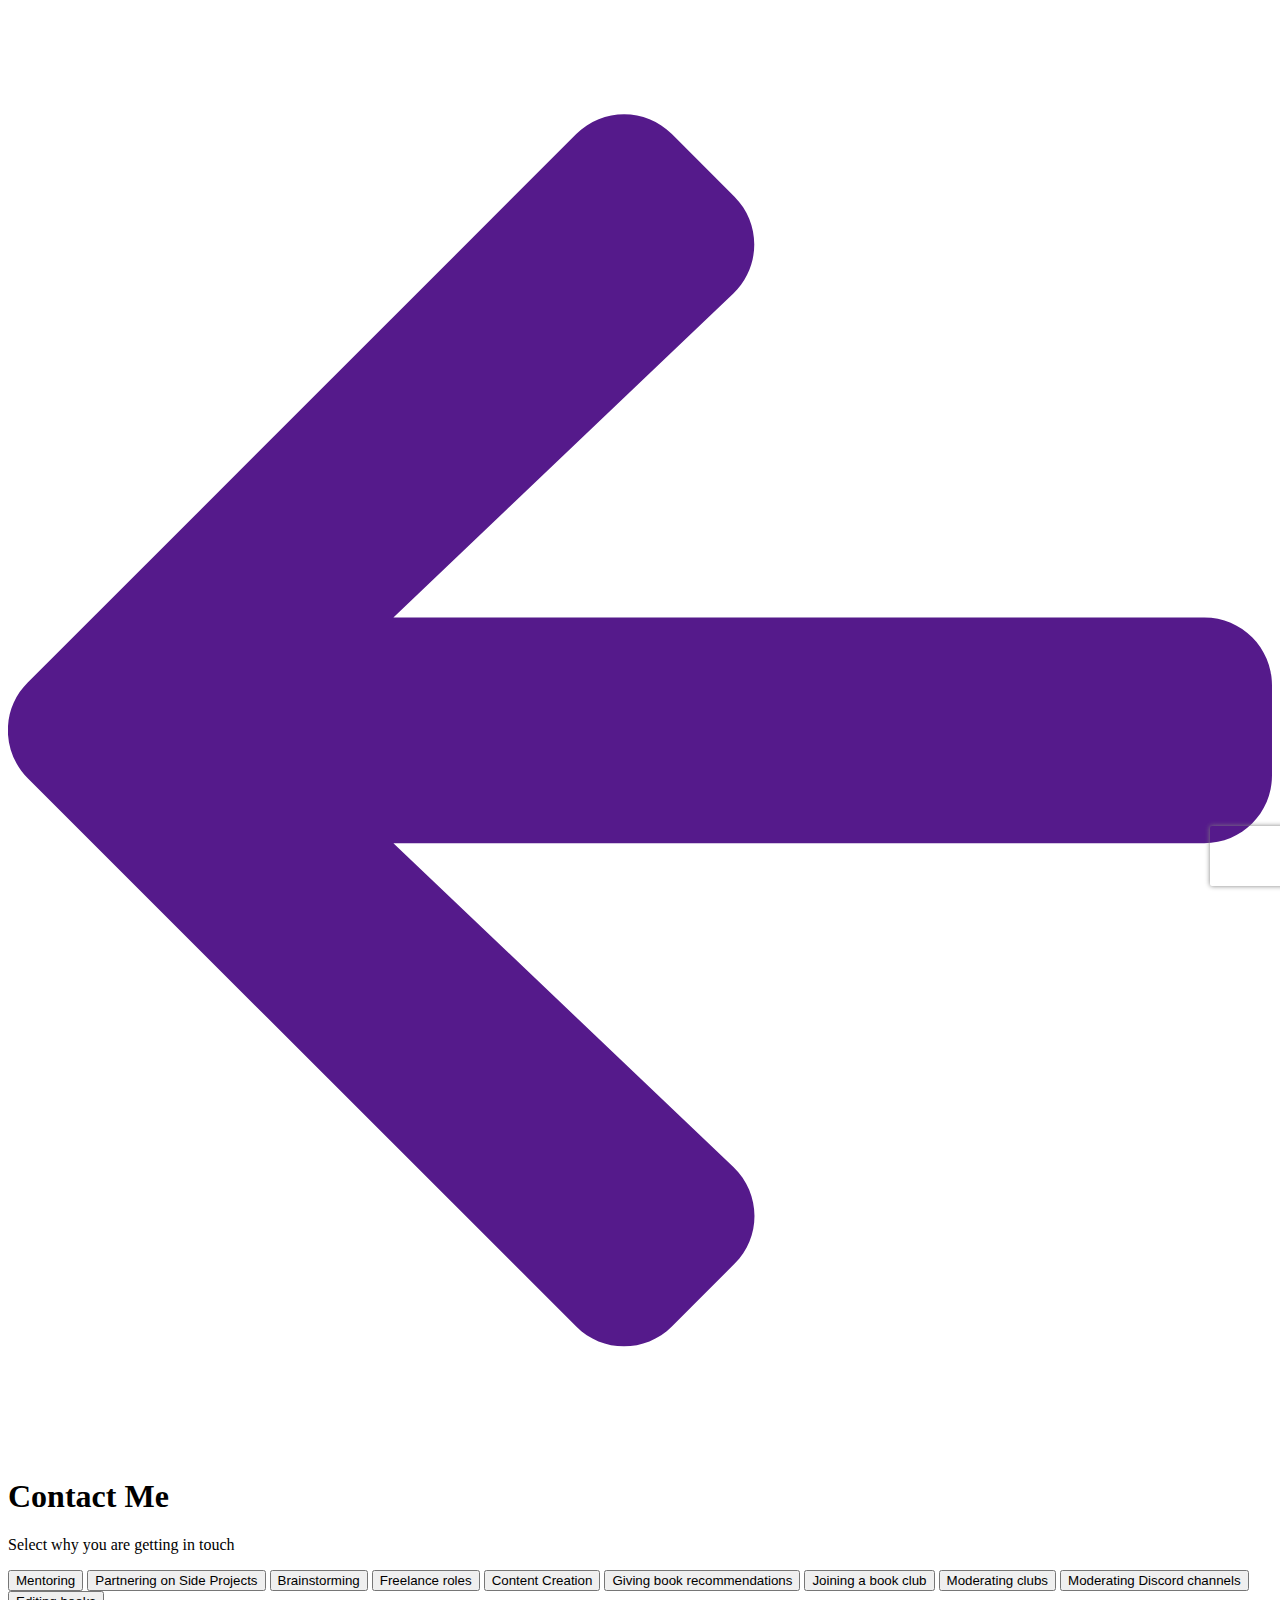
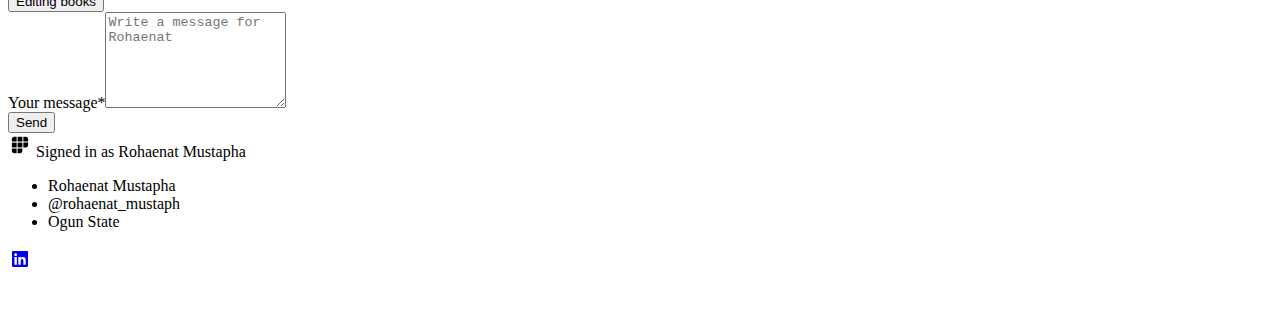
==== rohaenat_mustaph/contact.html @ 35881fc7 "contact page" ====
<!DOCTYPE html>
<html lang="en">
    <head>
        <meta charset="utf-8">
        <meta content="width=device-width, initial-scale=1" name="viewport">
        <meta property="og:type" content="website">
        <link rel="icon" type="image/x-icon" href="/resume_site_assignment/images/logo-dark.png">
        <meta content="summary_large_image" name="twitter:card">
        <title>Contact Me</title>
        <link rel="stylesheet" href="/resume_site_assignment/styles/styles.css">
        <link href="https://fonts.googleapis.com" rel="preconnect">
        <link rel="stylesheet" href="https://cdnjs.cloudflare.com/ajax/libs/font-awesome/4.7.0/css/font-awesome.min.css">
        <link href="https://fonts.gstatic.com" rel="preconnect" crossorigin="anonymous">
        <link rel="stylesheet" href="https://fonts.googleapis.com/css?family=Montserrat:100,100italic,200,200italic,300,300italic,400,400italic,500,500italic,600,600italic,700,700italic,800,800italic,900,900italic%7CEB+Garamond:regular%7CSource+Sans+Pro:200,300,regular,600,700,900" media="all">
    </head>

    <body class="identity-body --template-the-o-g-profile --color-scheme-wireframe tw-bg-template-background" data-controller="profile-hover-card prevent-frames-reloading toast-insertion navbar-notifications facebook-sdk font-loader timezone-cookie scroll-to-top-button message-to-event-handler" data-font-loader-fonts-value="{&quot;Sohne&quot;:[400,600,700,800]}" data-navbar-notifications-profile-id-value="bff657f1-2855-48f8-ad65-473f90f0e8d1" data-profile-edit-modal-enable-modal-toggle-value="true" data-navbar-notifications-hide-icon-class="d-none" data-toast-insertion-toast-text-class="toast-text" data-scroll-to-top-button-show-button-class="btn-scroll-top-visible"><img height="1" width="1" style="display:none;" alt="" src="https://px.ads.linkedin.com/collect/?pid=3969738&amp;fmt=gif"> 
        <!-- twitter -->
        <script src="//static.ads-twitter.com/oct.js" type="text/javascript"></script>
        <!-- facebook -->
        <script>
          !function(f,b,e,v,n,t,s)
          {if(f.fbq)return;n=f.fbq=function(){n.callMethod?
          n.callMethod.apply(n,arguments):n.queue.push(arguments)};
          if(!f._fbq)f._fbq=n;n.push=n;n.loaded=!0;n.version='2.0';
          n.queue=[];t=b.createElement(e);t.async=!0;
          t.src=v;s=b.getElementsByTagName(e)[0];
          s.parentNode.insertBefore(t,s)}(window, document,'script',
          'https://connect.facebook.net/en_US/fbevents.js');
          fbq('init', '799943084471124');
          fbq('track', 'PageView');
        </script>
        <noscript>
            <img height="1" width="1" style="display:none" src="https://www.facebook.com/tr?id=799943084471124&amp;ev=PageView&amp;noscript=1">
        </noscript>
              <script>
            window.fbAsyncInit = function() {
              FB.init({
                appId            : 3091356407778894,
                autoLogAppEvents : true,
                xfbml            : true,
                version          : 'v12.0'
              });
            };
          </script>
        <script async="" defer="" crossorigin="anonymous" src="https://connect.facebook.net/en_US/sdk.js"></script>
          <turbo-cable-stream-source __unsafe__="false" channel="Turbo::StreamsChannel" signed-stream-name="ImU3YWM2YTIyLTVjYWItNDgxMS1hMDA0LWI0YWViMThjZjBlNTpuYXZiYXIi--76c8af2584e6554981471261492ec29c8b6002208ac1984cd438764115b29a39"></turbo-cable-stream-source>
              <div></div>
    
        <div id="profile_hover_card" class="popover-profile-card-container" data-profile-hover-card-target="container"></div>
    
          <div class="fab-container">
          </div>
        <main class="w-100" role="main" id="main-content" data-test="main-content">
            <nav class="navbar py-3 py-lg-5"></nav>
    
    <div class="identity__page-container --the-o-g-profile --constrained">
      <div class="identity-generic-sections">
        <a data-controller="back-button" data-action="click->back-button#navigateBack" data-back-button-fallback-url-value="/rohaenat_mustaph" class="width-fit-content tw-text-template-text d-flex align-items-center pill-border-radius p-2 hover:tw-bg-template-stroke-opacity-30 ml-n2" href="">
      <svg xmlns="http://www.w3.org/2000/svg" viewBox="0 0 448 512" fill="currentColor" class="tw-text-template-text pw-icon pw-icon-arrow-left"><!-- Font Awesome Pro 5.15.4 by @fontawesome - https://fontawesome.com License - https://fontawesome.com/license (Commercial License) --><path d="M257.5 445.1l-22.2 22.2c-9.4 9.4-24.6 9.4-33.9 0L7 273c-9.4-9.4-9.4-24.6 0-33.9L201.4 44.7c9.4-9.4 24.6-9.4 33.9 0l22.2 22.2c9.5 9.5 9.3 25-.4 34.3L136.6 216H424c13.3 0 24 10.7 24 24v32c0 13.3-10.7 24-24 24H136.6l120.5 114.8c9.8 9.3 10 24.8.4 34.3z"></path></svg>
    </a>
        <h1 class="my-5 tw-text-template-text">
      Contact Me
    </h1>
    <turbo-frame id="contact-form">
      <form data-controller="recaptcha" data-recaptcha-target="form" data-recaptcha-site-key-value="6Lfb0wcpAAAAAIRlBBdp3NlGTB_tpWEZ2rZpcPkA" data-recaptcha-action-value="contact" class="simple_form new_contact_form" id="new_contact_form" novalidate="novalidate" action="/rohaenat_mustaph/contact" accept-charset="UTF-8" method="post"><input type="hidden" name="authenticity_token" value="6ZTcABSU-KZUMBUnSZwuxa8uGCRasybHtVB1tR6JLLo_wuEL4s2DadBlQo7sYF6UJQo005c7zNBVqwf1uD6Tkg" autocomplete="off">
        <div class="mb-6">
          <p class="tw-text-template-text mb-2.5">Select why you are getting in touch</p>
          <div data-controller="choice-selection" data-choice-selection-active-classes-value="tw-bg-template-lead tw-text-template-text-inverse" data-choice-selection-inactive-classes-value="tw-text-template-text tw-bg-template-stroke-opacity-30">
      <input type="hidden" name="contact_form[contact_category_id]" id="contact_form_contact_category_id" data-choice-selection-target="choiceIdInput" autocomplete="off">
      <div class="d-flex flex-wrap grid-gap-2 w-full">
          <button name="button" type="button" data-id="16" data-value="Mentoring" data-action="choice-selection#onPress " data-choice-selection-target="button" class="w-full btn btn-pill btn-outline-stoke font-bold tw-text-template-text tw-bg-template-stroke-opacity-30 hover:tw-bg-template-stroke">Mentoring</button>
          <button name="button" type="button" data-id="20" data-value="Partnering on Side Projects" data-action="choice-selection#onPress " data-choice-selection-target="button" class="w-full btn btn-pill btn-outline-stoke font-bold tw-text-template-text tw-bg-template-stroke-opacity-30 hover:tw-bg-template-stroke">Partnering on Side Projects</button>
          <button name="button" type="button" data-id="26" data-value="Brainstorming" data-action="choice-selection#onPress " data-choice-selection-target="button" class="w-full btn btn-pill btn-outline-stoke font-bold tw-text-template-text tw-bg-template-stroke-opacity-30 hover:tw-bg-template-stroke">Brainstorming</button>
          <button name="button" type="button" data-id="25" data-value="Freelance roles" data-action="choice-selection#onPress " data-choice-selection-target="button" class="w-full btn btn-pill btn-outline-stoke font-bold tw-text-template-text tw-bg-template-stroke-opacity-30 hover:tw-bg-template-stroke">Freelance roles</button>
          <button name="button" type="button" data-id="24" data-value="Content Creation" data-action="choice-selection#onPress " data-choice-selection-target="button" class="w-full btn btn-pill btn-outline-stoke font-bold tw-text-template-text tw-bg-template-stroke-opacity-30 hover:tw-bg-template-stroke">Content Creation</button>
          <button name="button" type="button" data-id="161" data-value="Giving book recommendations" data-action="choice-selection#onPress " data-choice-selection-target="button" class="w-full btn btn-pill btn-outline-stoke font-bold tw-text-template-text tw-bg-template-stroke-opacity-30 hover:tw-bg-template-stroke">Giving book recommendations</button>
          <button name="button" type="button" data-id="180" data-value="Joining a book club" data-action="choice-selection#onPress " data-choice-selection-target="button" class="w-full btn btn-pill btn-outline-stoke font-bold tw-text-template-text tw-bg-template-stroke-opacity-30 hover:tw-bg-template-stroke">Joining a book club</button>
          <button name="button" type="button" data-id="193" data-value="Moderating clubs" data-action="choice-selection#onPress " data-choice-selection-target="button" class="w-full btn btn-pill btn-outline-stoke font-bold tw-text-template-text tw-bg-template-stroke-opacity-30 hover:tw-bg-template-stroke">Moderating clubs</button>
          <button name="button" type="button" data-id="113" data-value="Moderating Discord channels" data-action="choice-selection#onPress " data-choice-selection-target="button" class="w-full btn btn-pill btn-outline-stoke font-bold tw-text-template-text tw-bg-template-stroke-opacity-30 hover:tw-bg-template-stroke">Moderating Discord channels</button>
          <button name="button" type="button" data-id="158" data-value="Editing books" data-action="choice-selection#onPress " data-choice-selection-target="button" class="w-full btn btn-pill btn-outline-stoke font-bold tw-text-template-text tw-bg-template-stroke-opacity-30 hover:tw-bg-template-stroke">Editing books</button>
      </div>
    </div>
    
        </div>
        <div class="form-group">
          <div class="form-group text required contact_form_message"><label class="caption-1 text-muted text required" for="contact_form_message">Your message*</label><textarea class="form-control text required" rows="6" placeholder="Write a message for Rohaenat" type="email" enterkeyhint="next" data-controller=" enter-key" data-enter-key-action-value="next" name="contact_form[message]" id="contact_form_message"></textarea></div>
        </div>
        <div class="tw-flex tw-items-center">
          <input type="submit" name="commit" value="Send" class="btn btn-large btn-pill text-nowrap tw-bg-template-lead tw-text-template-background hover:tw-bg-template-lead-dark" form_submission_target="submit" data-recaptcha-target="submit" data-action="click->recaptcha#submitForm" data-disable-with="Send">
            <div class="tw-ml-4 tw-text-template-text-opacity-50 tw-flex tw-items-center">
              <svg xmlns="http://www.w3.org/2000/svg" width="24" height="24" viewBox="0 0 24 24" fill="none" class="svg tw-w-8">
    <path d="M9.61328 3.76758H14.3862V8.54053H9.61328V3.76758Z" fill="currentColor"></path>
    <path d="M15.3613 3.76758H17.7478C19.0658 3.76758 20.1343 4.83604 20.1343 6.15405V8.54053H15.3613V3.76758Z" fill="currentColor"></path>
    <path d="M9.61328 9.61328H14.3862V14.3862H9.61328V9.61328Z" fill="currentColor"></path>
    <path d="M9.61328 15.4595H14.3862V17.8459C14.3862 19.164 13.3178 20.2324 11.9998 20.2324H9.61328V15.4595Z" fill="currentColor"></path>
    <path d="M15.3613 9.61328H20.1343V11.9998C20.1343 13.3178 19.0658 14.3862 17.7478 14.3862H15.3613V9.61328Z" fill="currentColor"></path>
    <path d="M3.86523 9.61328H8.63818V14.3862H3.86523V9.61328Z" fill="currentColor"></path>
    <path d="M3.86523 15.4595H8.63818V20.2324H6.25171C4.93369 20.2324 3.86523 19.164 3.86523 17.8459V15.4595Z" fill="currentColor"></path>
    <path d="M3.86523 6.15405C3.86523 4.83604 4.93369 3.76758 6.25171 3.76758H8.63818V8.54053H3.86523V6.15405Z" fill="currentColor"></path>
    </svg>
    
              Signed in as Rohaenat Mustapha
            </div>
        </div>
    </form></turbo-frame>
      </div>
    </div>
    <footer class="mw-800px w-100 position-absolute b-0 px-4 px-lg-0 horizontal-centered ">
      <div class="d-flex flex-column flex-sm-row justify-content-between tw-border-t tw-border-template-stroke py-3 align-items-center">
        <div class="identity-footer-section-wrapper identity-profile-details-section identity-profile-details-2897982-section  ">
      <div class="">
        
            <ul class="list-inline subtitle-2 mb-0 mx-auto mx-sm-0">
              <li class="list-inline-item d-inline caption-2 tw-text-template-text">Rohaenat Mustapha</li>
              <li class="list-inline-item d-inline caption-2 tw-text-template-text">@rohaenat_mustaph</li>
                <li class="list-inline-item d-inline caption-2 tw-text-template-text">Ogun State</li>
            </ul>
    
      </div>
    </div>
    
          <div class="identity-footer-section-wrapper identity-profile-social-links-section identity-profile-social-links-2897989-section  ">
      <div class="">
        
              <div class="d-flex flex-wrap justify-content-center justify-content-sm-end caption-2">
                
    
    <a class="icon-button hover:tw-bg-template-stroke-opacity-30" id="social-link-101307" alt="linkedin.com" target="_blank" data-toggle="tooltip" data-placement="top" data-title="linkedin.com" rel="nofollow" href="https://www.linkedin.com/in/rohaenat-mustapha-897020269/">
      <svg xmlns="http://www.w3.org/2000/svg" width="24px" height="24px" viewBox="0 0 24 24" fill="none" class="tw-text-template-secondary">
    <path d="M18.8571 4H5.13929C4.51071 4 4 4.51786 4 5.15357V18.8464C4 19.4821 4.51071 20 5.13929 20H18.8571C19.4857 20 20 19.4821 20 18.8464V5.15357C20 4.51786 19.4857 4 18.8571 4ZM8.83571 17.7143H6.46429V10.0786H8.83928V17.7143H8.83571ZM7.65 9.03571C6.88929 9.03571 6.275 8.41786 6.275 7.66071C6.275 6.90357 6.88929 6.28571 7.65 6.28571C8.40714 6.28571 9.025 6.90357 9.025 7.66071C9.025 8.42143 8.41071 9.03571 7.65 9.03571ZM17.725 17.7143H15.3536V14C15.3536 13.1143 15.3357 11.975 14.1214 11.975C12.8857 11.975 12.6964 12.9393 12.6964 13.9357V17.7143H10.325V10.0786H12.6V11.1214H12.6321C12.95 10.5214 13.725 9.88929 14.8786 9.88929C17.2786 9.88929 17.725 11.4714 17.725 13.5286V17.7143Z" fill="currentColor"></path>
    </svg>
    
    </a>
    
              </div>
    
      </div>
    </div>
      </div>
    </footer>
    
    
    </main>
        
        <turbo-frame data-controller="turbo-frame-modal" id="modal_container"></turbo-frame>
    
    
    
          <turbo-cable-stream-source __unsafe__="false" channel="Turbo::StreamsChannel" signed-stream-name="IloybGtPaTh2Y0c5c2VYZHZjbXN2VlhObGNpOHpNekl3TVRrOnRvYXN0cyI=--0d317af78145b48fa22e3a85fee5b842dd1354a932699dd45bc971b83330fedf"></turbo-cable-stream-source>
    
          <turbo-frame id="toasts">
            <ul class="toast-container list-unstyled text-center px-3" id="toasts-container" data-controller="toasts" data-toast-insertion-target="container"></ul>
    </turbo-frame>    <div class="d-none">
          <li class="mb-2" data-toast-insertion-target="template">
            
    <div class="toast bg-notice mb-2 hide" data-autohide="true" data-delay="2500" data-animation="false" data-test="toast" aria-live="assertive" aria-atomic="true">
      <div class="toast-header text-white" data-dismiss="toast" aria-label="Close">
        <div class="toast-text"></div>
      </div>
    </div>
    </li></div>    
    <div data-controller="client-events"></div>
    
    
    <div data-controller="action-on-event" data-action="message-to-event-handler:close-modal@window->action-on-event#closeModal">
    </div>
    
    <div>
        <div class="grecaptcha-badge" data-style="bottomright" style="width: 256px; height: 60px; display: block; transition: right 0.3s ease 0s; position: fixed; bottom: 14px; right: -186px; box-shadow: gray 0px 0px 5px; border-radius: 2px; overflow: hidden;"><div class="grecaptcha-logo">
            <iframe title="reCAPTCHA" width="256" height="60" role="presentation" name="a-r9n1hftv1r32" frameborder="0" scrolling="no" sandbox="allow-forms allow-popups allow-same-origin allow-scripts allow-top-navigation allow-modals allow-popups-to-escape-sandbox allow-storage-access-by-user-activation" src="https://www.google.com/recaptcha/enterprise/anchor?ar=1&amp;k=6Lfb0wcpAAAAAIRlBBdp3NlGTB_tpWEZ2rZpcPkA&amp;co=aHR0cHM6Ly93d3cucG9seXdvcmsuY29tOjQ0Mw..&amp;hl=en&amp;v=yiNW3R9jkyLVP5-EEZLDzUtA&amp;size=invisible&amp;cb=ejm02vasqkgi">

            </iframe>
        </div>
        <div class="grecaptcha-error"></div>
        <textarea id="g-recaptcha-response-100000" name="g-recaptcha-response" class="g-recaptcha-response" style="width: 250px; height: 40px; border: 1px solid rgb(193, 193, 193); margin: 10px 25px; padding: 0px; resize: none; display: none;">
        </textarea>
    </div>
    <iframe style="display: none;">
    </iframe>
</div>
</body>
</html>
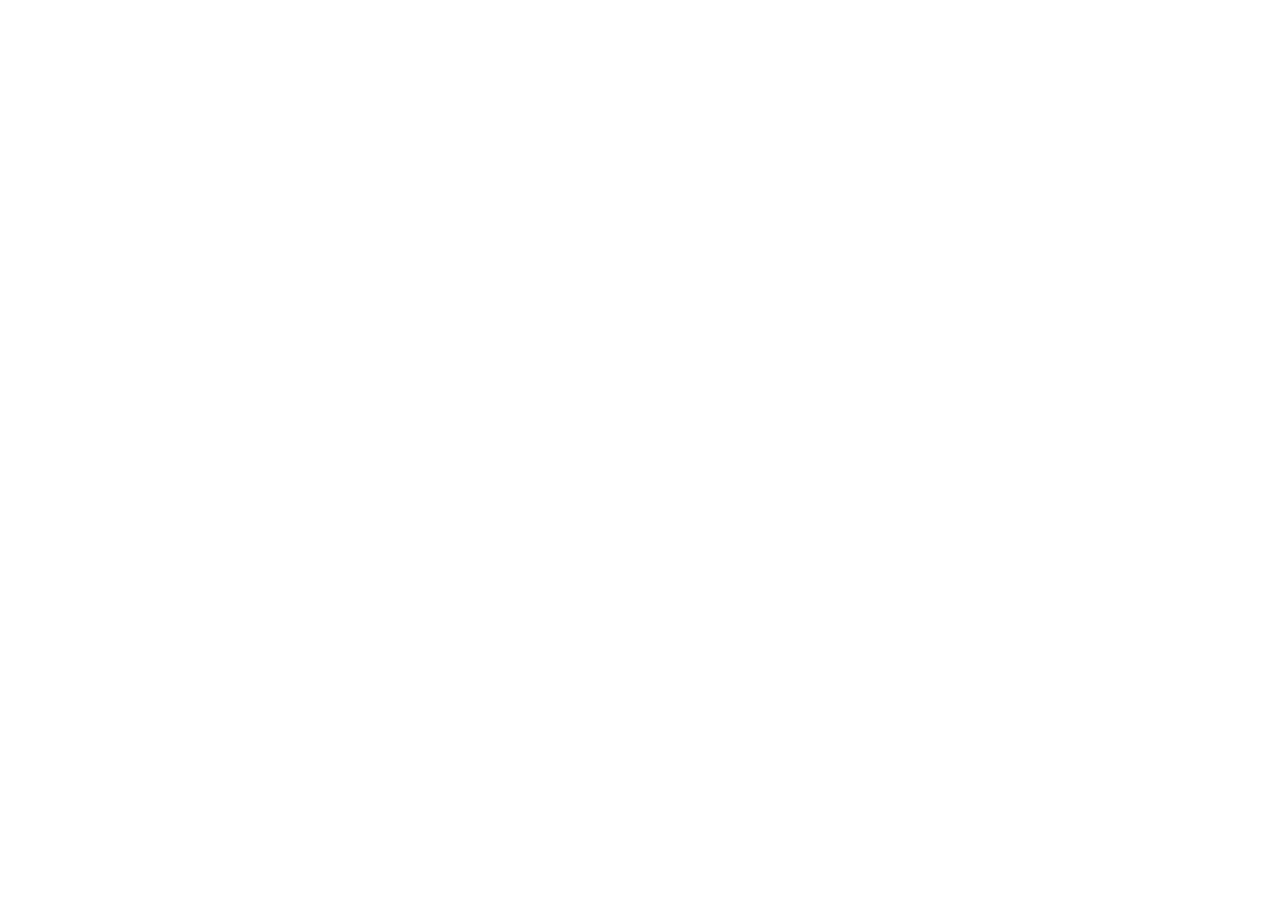
==== commit cfeaabc8: "contact page" ====
--- a/rohaenat_mustaph/contact.html
+++ b/rohaenat_mustaph/contact.html
@@ -14,170 +14,7 @@
         <link rel="stylesheet" href="https://fonts.googleapis.com/css?family=Montserrat:100,100italic,200,200italic,300,300italic,400,400italic,500,500italic,600,600italic,700,700italic,800,800italic,900,900italic%7CEB+Garamond:regular%7CSource+Sans+Pro:200,300,regular,600,700,900" media="all">
     </head>
 
-    <body class="identity-body --template-the-o-g-profile --color-scheme-wireframe tw-bg-template-background" data-controller="profile-hover-card prevent-frames-reloading toast-insertion navbar-notifications facebook-sdk font-loader timezone-cookie scroll-to-top-button message-to-event-handler" data-font-loader-fonts-value="{&quot;Sohne&quot;:[400,600,700,800]}" data-navbar-notifications-profile-id-value="bff657f1-2855-48f8-ad65-473f90f0e8d1" data-profile-edit-modal-enable-modal-toggle-value="true" data-navbar-notifications-hide-icon-class="d-none" data-toast-insertion-toast-text-class="toast-text" data-scroll-to-top-button-show-button-class="btn-scroll-top-visible"><img height="1" width="1" style="display:none;" alt="" src="https://px.ads.linkedin.com/collect/?pid=3969738&amp;fmt=gif"> 
-        <!-- twitter -->
-        <script src="//static.ads-twitter.com/oct.js" type="text/javascript"></script>
-        <!-- facebook -->
-        <script>
-          !function(f,b,e,v,n,t,s)
-          {if(f.fbq)return;n=f.fbq=function(){n.callMethod?
-          n.callMethod.apply(n,arguments):n.queue.push(arguments)};
-          if(!f._fbq)f._fbq=n;n.push=n;n.loaded=!0;n.version='2.0';
-          n.queue=[];t=b.createElement(e);t.async=!0;
-          t.src=v;s=b.getElementsByTagName(e)[0];
-          s.parentNode.insertBefore(t,s)}(window, document,'script',
-          'https://connect.facebook.net/en_US/fbevents.js');
-          fbq('init', '799943084471124');
-          fbq('track', 'PageView');
-        </script>
-        <noscript>
-            <img height="1" width="1" style="display:none" src="https://www.facebook.com/tr?id=799943084471124&amp;ev=PageView&amp;noscript=1">
-        </noscript>
-              <script>
-            window.fbAsyncInit = function() {
-              FB.init({
-                appId            : 3091356407778894,
-                autoLogAppEvents : true,
-                xfbml            : true,
-                version          : 'v12.0'
-              });
-            };
-          </script>
-        <script async="" defer="" crossorigin="anonymous" src="https://connect.facebook.net/en_US/sdk.js"></script>
-          <turbo-cable-stream-source __unsafe__="false" channel="Turbo::StreamsChannel" signed-stream-name="ImU3YWM2YTIyLTVjYWItNDgxMS1hMDA0LWI0YWViMThjZjBlNTpuYXZiYXIi--76c8af2584e6554981471261492ec29c8b6002208ac1984cd438764115b29a39"></turbo-cable-stream-source>
-              <div></div>
-    
-        <div id="profile_hover_card" class="popover-profile-card-container" data-profile-hover-card-target="container"></div>
-    
-          <div class="fab-container">
-          </div>
-        <main class="w-100" role="main" id="main-content" data-test="main-content">
-            <nav class="navbar py-3 py-lg-5"></nav>
-    
-    <div class="identity__page-container --the-o-g-profile --constrained">
-      <div class="identity-generic-sections">
-        <a data-controller="back-button" data-action="click->back-button#navigateBack" data-back-button-fallback-url-value="/rohaenat_mustaph" class="width-fit-content tw-text-template-text d-flex align-items-center pill-border-radius p-2 hover:tw-bg-template-stroke-opacity-30 ml-n2" href="">
-      <svg xmlns="http://www.w3.org/2000/svg" viewBox="0 0 448 512" fill="currentColor" class="tw-text-template-text pw-icon pw-icon-arrow-left"><!-- Font Awesome Pro 5.15.4 by @fontawesome - https://fontawesome.com License - https://fontawesome.com/license (Commercial License) --><path d="M257.5 445.1l-22.2 22.2c-9.4 9.4-24.6 9.4-33.9 0L7 273c-9.4-9.4-9.4-24.6 0-33.9L201.4 44.7c9.4-9.4 24.6-9.4 33.9 0l22.2 22.2c9.5 9.5 9.3 25-.4 34.3L136.6 216H424c13.3 0 24 10.7 24 24v32c0 13.3-10.7 24-24 24H136.6l120.5 114.8c9.8 9.3 10 24.8.4 34.3z"></path></svg>
-    </a>
-        <h1 class="my-5 tw-text-template-text">
-      Contact Me
-    </h1>
-    <turbo-frame id="contact-form">
-      <form data-controller="recaptcha" data-recaptcha-target="form" data-recaptcha-site-key-value="6Lfb0wcpAAAAAIRlBBdp3NlGTB_tpWEZ2rZpcPkA" data-recaptcha-action-value="contact" class="simple_form new_contact_form" id="new_contact_form" novalidate="novalidate" action="/rohaenat_mustaph/contact" accept-charset="UTF-8" method="post"><input type="hidden" name="authenticity_token" value="6ZTcABSU-KZUMBUnSZwuxa8uGCRasybHtVB1tR6JLLo_wuEL4s2DadBlQo7sYF6UJQo005c7zNBVqwf1uD6Tkg" autocomplete="off">
-        <div class="mb-6">
-          <p class="tw-text-template-text mb-2.5">Select why you are getting in touch</p>
-          <div data-controller="choice-selection" data-choice-selection-active-classes-value="tw-bg-template-lead tw-text-template-text-inverse" data-choice-selection-inactive-classes-value="tw-text-template-text tw-bg-template-stroke-opacity-30">
-      <input type="hidden" name="contact_form[contact_category_id]" id="contact_form_contact_category_id" data-choice-selection-target="choiceIdInput" autocomplete="off">
-      <div class="d-flex flex-wrap grid-gap-2 w-full">
-          <button name="button" type="button" data-id="16" data-value="Mentoring" data-action="choice-selection#onPress " data-choice-selection-target="button" class="w-full btn btn-pill btn-outline-stoke font-bold tw-text-template-text tw-bg-template-stroke-opacity-30 hover:tw-bg-template-stroke">Mentoring</button>
-          <button name="button" type="button" data-id="20" data-value="Partnering on Side Projects" data-action="choice-selection#onPress " data-choice-selection-target="button" class="w-full btn btn-pill btn-outline-stoke font-bold tw-text-template-text tw-bg-template-stroke-opacity-30 hover:tw-bg-template-stroke">Partnering on Side Projects</button>
-          <button name="button" type="button" data-id="26" data-value="Brainstorming" data-action="choice-selection#onPress " data-choice-selection-target="button" class="w-full btn btn-pill btn-outline-stoke font-bold tw-text-template-text tw-bg-template-stroke-opacity-30 hover:tw-bg-template-stroke">Brainstorming</button>
-          <button name="button" type="button" data-id="25" data-value="Freelance roles" data-action="choice-selection#onPress " data-choice-selection-target="button" class="w-full btn btn-pill btn-outline-stoke font-bold tw-text-template-text tw-bg-template-stroke-opacity-30 hover:tw-bg-template-stroke">Freelance roles</button>
-          <button name="button" type="button" data-id="24" data-value="Content Creation" data-action="choice-selection#onPress " data-choice-selection-target="button" class="w-full btn btn-pill btn-outline-stoke font-bold tw-text-template-text tw-bg-template-stroke-opacity-30 hover:tw-bg-template-stroke">Content Creation</button>
-          <button name="button" type="button" data-id="161" data-value="Giving book recommendations" data-action="choice-selection#onPress " data-choice-selection-target="button" class="w-full btn btn-pill btn-outline-stoke font-bold tw-text-template-text tw-bg-template-stroke-opacity-30 hover:tw-bg-template-stroke">Giving book recommendations</button>
-          <button name="button" type="button" data-id="180" data-value="Joining a book club" data-action="choice-selection#onPress " data-choice-selection-target="button" class="w-full btn btn-pill btn-outline-stoke font-bold tw-text-template-text tw-bg-template-stroke-opacity-30 hover:tw-bg-template-stroke">Joining a book club</button>
-          <button name="button" type="button" data-id="193" data-value="Moderating clubs" data-action="choice-selection#onPress " data-choice-selection-target="button" class="w-full btn btn-pill btn-outline-stoke font-bold tw-text-template-text tw-bg-template-stroke-opacity-30 hover:tw-bg-template-stroke">Moderating clubs</button>
-          <button name="button" type="button" data-id="113" data-value="Moderating Discord channels" data-action="choice-selection#onPress " data-choice-selection-target="button" class="w-full btn btn-pill btn-outline-stoke font-bold tw-text-template-text tw-bg-template-stroke-opacity-30 hover:tw-bg-template-stroke">Moderating Discord channels</button>
-          <button name="button" type="button" data-id="158" data-value="Editing books" data-action="choice-selection#onPress " data-choice-selection-target="button" class="w-full btn btn-pill btn-outline-stoke font-bold tw-text-template-text tw-bg-template-stroke-opacity-30 hover:tw-bg-template-stroke">Editing books</button>
-      </div>
-    </div>
-    
-        </div>
-        <div class="form-group">
-          <div class="form-group text required contact_form_message"><label class="caption-1 text-muted text required" for="contact_form_message">Your message*</label><textarea class="form-control text required" rows="6" placeholder="Write a message for Rohaenat" type="email" enterkeyhint="next" data-controller=" enter-key" data-enter-key-action-value="next" name="contact_form[message]" id="contact_form_message"></textarea></div>
-        </div>
-        <div class="tw-flex tw-items-center">
-          <input type="submit" name="commit" value="Send" class="btn btn-large btn-pill text-nowrap tw-bg-template-lead tw-text-template-background hover:tw-bg-template-lead-dark" form_submission_target="submit" data-recaptcha-target="submit" data-action="click->recaptcha#submitForm" data-disable-with="Send">
-            <div class="tw-ml-4 tw-text-template-text-opacity-50 tw-flex tw-items-center">
-              <svg xmlns="http://www.w3.org/2000/svg" width="24" height="24" viewBox="0 0 24 24" fill="none" class="svg tw-w-8">
-    <path d="M9.61328 3.76758H14.3862V8.54053H9.61328V3.76758Z" fill="currentColor"></path>
-    <path d="M15.3613 3.76758H17.7478C19.0658 3.76758 20.1343 4.83604 20.1343 6.15405V8.54053H15.3613V3.76758Z" fill="currentColor"></path>
-    <path d="M9.61328 9.61328H14.3862V14.3862H9.61328V9.61328Z" fill="currentColor"></path>
-    <path d="M9.61328 15.4595H14.3862V17.8459C14.3862 19.164 13.3178 20.2324 11.9998 20.2324H9.61328V15.4595Z" fill="currentColor"></path>
-    <path d="M15.3613 9.61328H20.1343V11.9998C20.1343 13.3178 19.0658 14.3862 17.7478 14.3862H15.3613V9.61328Z" fill="currentColor"></path>
-    <path d="M3.86523 9.61328H8.63818V14.3862H3.86523V9.61328Z" fill="currentColor"></path>
-    <path d="M3.86523 15.4595H8.63818V20.2324H6.25171C4.93369 20.2324 3.86523 19.164 3.86523 17.8459V15.4595Z" fill="currentColor"></path>
-    <path d="M3.86523 6.15405C3.86523 4.83604 4.93369 3.76758 6.25171 3.76758H8.63818V8.54053H3.86523V6.15405Z" fill="currentColor"></path>
-    </svg>
-    
-              Signed in as Rohaenat Mustapha
-            </div>
-        </div>
-    </form></turbo-frame>
-      </div>
-    </div>
-    <footer class="mw-800px w-100 position-absolute b-0 px-4 px-lg-0 horizontal-centered ">
-      <div class="d-flex flex-column flex-sm-row justify-content-between tw-border-t tw-border-template-stroke py-3 align-items-center">
-        <div class="identity-footer-section-wrapper identity-profile-details-section identity-profile-details-2897982-section  ">
-      <div class="">
-        
-            <ul class="list-inline subtitle-2 mb-0 mx-auto mx-sm-0">
-              <li class="list-inline-item d-inline caption-2 tw-text-template-text">Rohaenat Mustapha</li>
-              <li class="list-inline-item d-inline caption-2 tw-text-template-text">@rohaenat_mustaph</li>
-                <li class="list-inline-item d-inline caption-2 tw-text-template-text">Ogun State</li>
-            </ul>
-    
-      </div>
-    </div>
-    
-          <div class="identity-footer-section-wrapper identity-profile-social-links-section identity-profile-social-links-2897989-section  ">
-      <div class="">
-        
-              <div class="d-flex flex-wrap justify-content-center justify-content-sm-end caption-2">
-                
-    
-    <a class="icon-button hover:tw-bg-template-stroke-opacity-30" id="social-link-101307" alt="linkedin.com" target="_blank" data-toggle="tooltip" data-placement="top" data-title="linkedin.com" rel="nofollow" href="https://www.linkedin.com/in/rohaenat-mustapha-897020269/">
-      <svg xmlns="http://www.w3.org/2000/svg" width="24px" height="24px" viewBox="0 0 24 24" fill="none" class="tw-text-template-secondary">
-    <path d="M18.8571 4H5.13929C4.51071 4 4 4.51786 4 5.15357V18.8464C4 19.4821 4.51071 20 5.13929 20H18.8571C19.4857 20 20 19.4821 20 18.8464V5.15357C20 4.51786 19.4857 4 18.8571 4ZM8.83571 17.7143H6.46429V10.0786H8.83928V17.7143H8.83571ZM7.65 9.03571C6.88929 9.03571 6.275 8.41786 6.275 7.66071C6.275 6.90357 6.88929 6.28571 7.65 6.28571C8.40714 6.28571 9.025 6.90357 9.025 7.66071C9.025 8.42143 8.41071 9.03571 7.65 9.03571ZM17.725 17.7143H15.3536V14C15.3536 13.1143 15.3357 11.975 14.1214 11.975C12.8857 11.975 12.6964 12.9393 12.6964 13.9357V17.7143H10.325V10.0786H12.6V11.1214H12.6321C12.95 10.5214 13.725 9.88929 14.8786 9.88929C17.2786 9.88929 17.725 11.4714 17.725 13.5286V17.7143Z" fill="currentColor"></path>
-    </svg>
-    
-    </a>
-    
-              </div>
-    
-      </div>
-    </div>
-      </div>
-    </footer>
-    
-    
-    </main>
-        
-        <turbo-frame data-controller="turbo-frame-modal" id="modal_container"></turbo-frame>
-    
-    
-    
-          <turbo-cable-stream-source __unsafe__="false" channel="Turbo::StreamsChannel" signed-stream-name="IloybGtPaTh2Y0c5c2VYZHZjbXN2VlhObGNpOHpNekl3TVRrOnRvYXN0cyI=--0d317af78145b48fa22e3a85fee5b842dd1354a932699dd45bc971b83330fedf"></turbo-cable-stream-source>
-    
-          <turbo-frame id="toasts">
-            <ul class="toast-container list-unstyled text-center px-3" id="toasts-container" data-controller="toasts" data-toast-insertion-target="container"></ul>
-    </turbo-frame>    <div class="d-none">
-          <li class="mb-2" data-toast-insertion-target="template">
-            
-    <div class="toast bg-notice mb-2 hide" data-autohide="true" data-delay="2500" data-animation="false" data-test="toast" aria-live="assertive" aria-atomic="true">
-      <div class="toast-header text-white" data-dismiss="toast" aria-label="Close">
-        <div class="toast-text"></div>
-      </div>
-    </div>
-    </li></div>    
-    <div data-controller="client-events"></div>
-    
-    
-    <div data-controller="action-on-event" data-action="message-to-event-handler:close-modal@window->action-on-event#closeModal">
-    </div>
-    
-    <div>
-        <div class="grecaptcha-badge" data-style="bottomright" style="width: 256px; height: 60px; display: block; transition: right 0.3s ease 0s; position: fixed; bottom: 14px; right: -186px; box-shadow: gray 0px 0px 5px; border-radius: 2px; overflow: hidden;"><div class="grecaptcha-logo">
-            <iframe title="reCAPTCHA" width="256" height="60" role="presentation" name="a-r9n1hftv1r32" frameborder="0" scrolling="no" sandbox="allow-forms allow-popups allow-same-origin allow-scripts allow-top-navigation allow-modals allow-popups-to-escape-sandbox allow-storage-access-by-user-activation" src="https://www.google.com/recaptcha/enterprise/anchor?ar=1&amp;k=6Lfb0wcpAAAAAIRlBBdp3NlGTB_tpWEZ2rZpcPkA&amp;co=aHR0cHM6Ly93d3cucG9seXdvcmsuY29tOjQ0Mw..&amp;hl=en&amp;v=yiNW3R9jkyLVP5-EEZLDzUtA&amp;size=invisible&amp;cb=ejm02vasqkgi">
-
-            </iframe>
-        </div>
-        <div class="grecaptcha-error"></div>
-        <textarea id="g-recaptcha-response-100000" name="g-recaptcha-response" class="g-recaptcha-response" style="width: 250px; height: 40px; border: 1px solid rgb(193, 193, 193); margin: 10px 25px; padding: 0px; resize: none; display: none;">
-        </textarea>
-    </div>
-    <iframe style="display: none;">
-    </iframe>
-</div>
-</body>
+    <body>
+      
+    </body>
 </html>